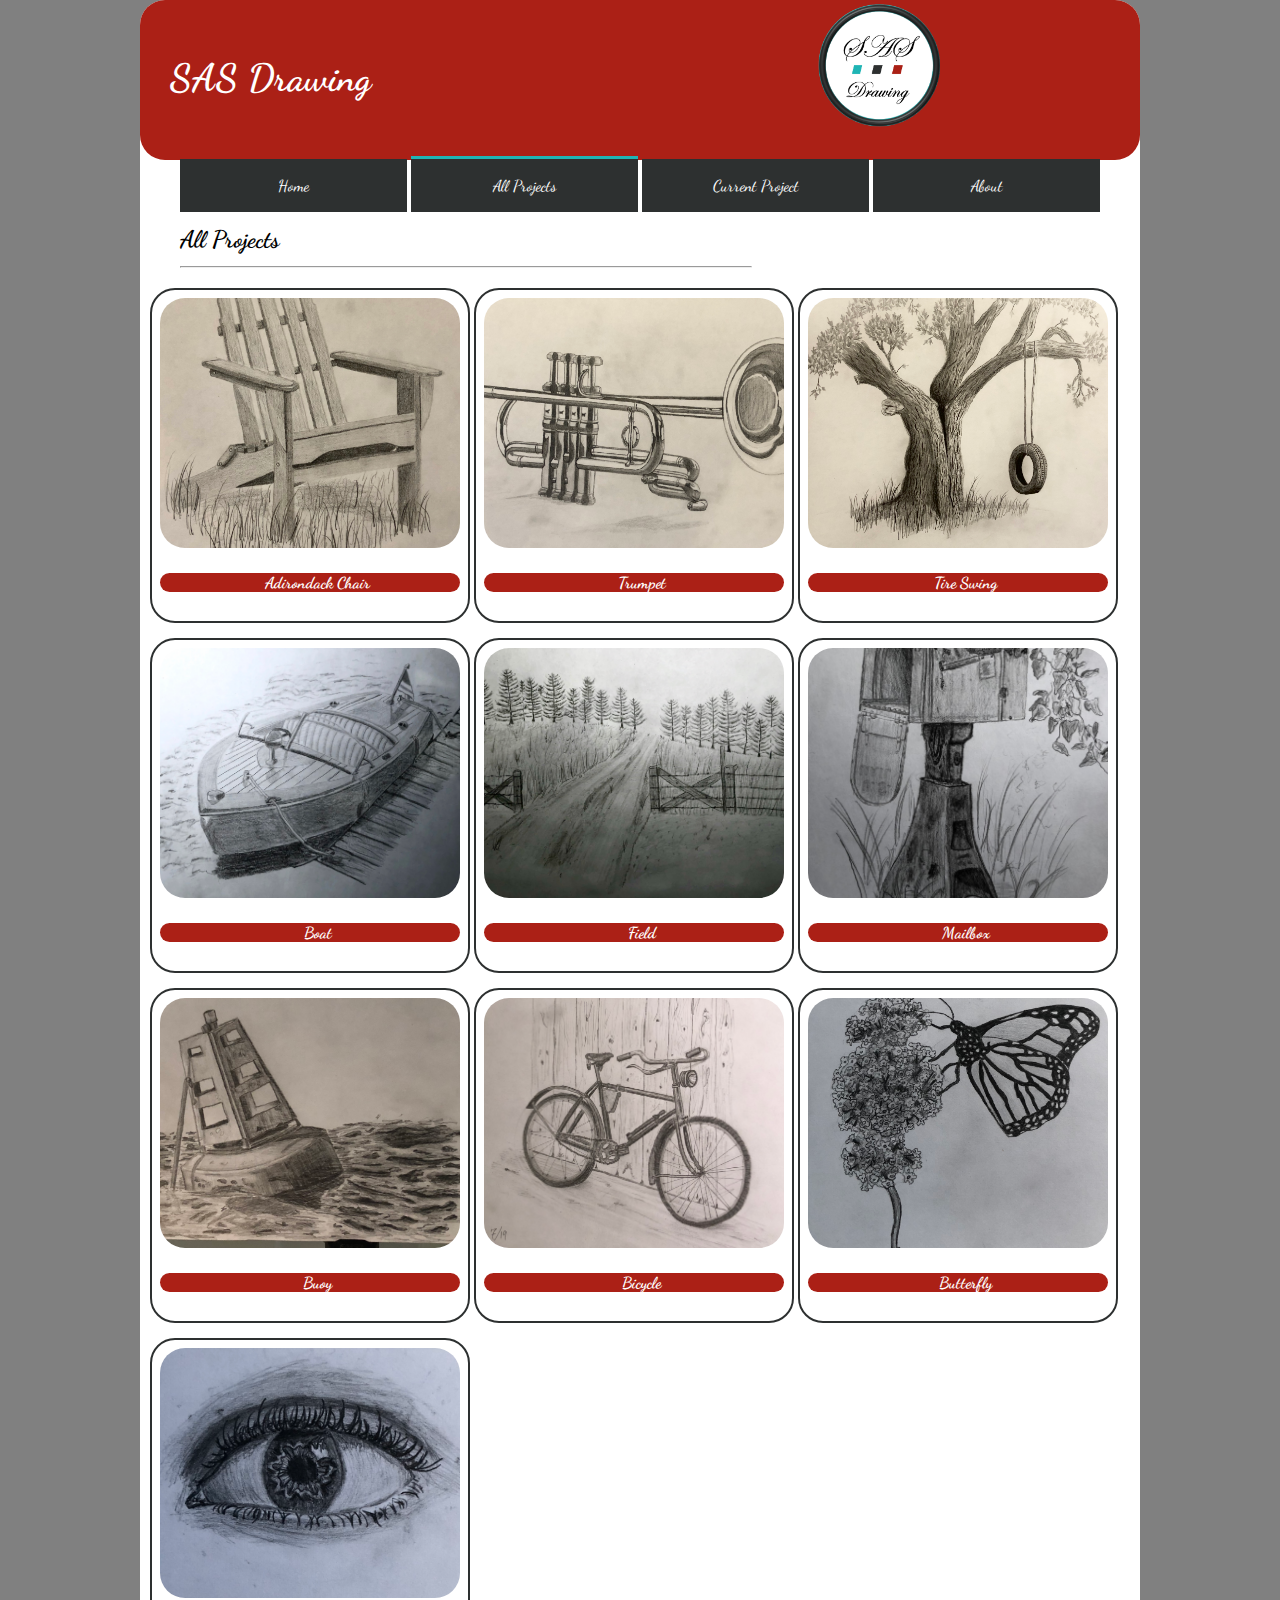
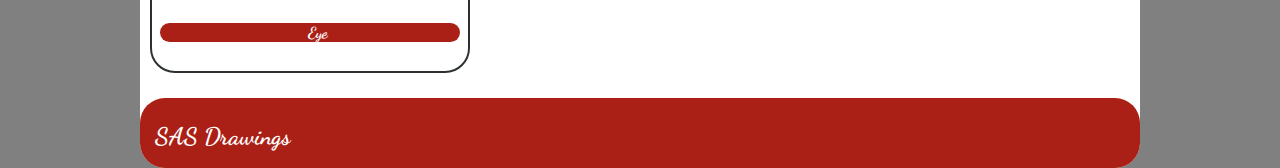
==== index.html @ c4d81cfa "Add files via upload" ====
<!DOCTYPE html>
<html lang="en">
    <head>
        <meta charset="UTF-8">
        <title>
            All Art
        </title>
        <link rel="stylesheet" href="index_style.css">
        <link href="https://fonts.googleapis.com/css2?family=Baloo+Da+2&family=Dancing+Script:wght@500&display=swap" rel="stylesheet">

    </head>

    <body>
        <header>
            <h1>SAS Drawing</h1>
            <img src="Images/logo.png">
            <nav>
                <ul>
                    <a href="home.html"><li>Home</li></a>
                    <a href="index.html"><li id="current">All Projects</li></a>
                    <a href="current_project.html"><li>Current Project</li></a>
                    <a href="about.html"><li>About</li></a>
                </ul>
            </nav>
        </header>

        <main>
            <h2>All Projects<hr width="60%" align="left"></h2>

            <a href="adirondack_chair.html">
                <div class="drawing">
                    <img src="Drawings/Adirondack_Chair.jpg">
                    <h4>Adirondack Chair</h4>
                </div>
            </a>

            <a href="trumpet.html">
                <div class="drawing">
                    <img src="Drawings/Trumpet.jpg">
                    <h4>Trumpet</h4>
                </div>
            </a>

            <a href="tire_swing.html">
                <div class="drawing">
                    <img src="Drawings/Tire_Swing.jpg">
                    <h4>Tire Swing</h4>
                </div>
            </a>

            <a href="boat.html">
                <div class="drawing">
                    <img src="Drawings/Boat.jpg">
                    <h4>Boat</h4>
                </div>
            </a>
            
            <a href="field.html">
                <div class="drawing">
                    <img src="Drawings/Field.jpg">
                    <h4>Field</h4>
                </div>
            </a>
               
            <a href="mailbox.html">
                <div class="drawing">
                    <img src="Drawings/Mailbox.jpg">
                    <h4>Mailbox</h4>
                </div>
            </a>

            <a href="buoy.html">
                <div class="drawing">
                    <img src="Drawings/Buoy.jpg">
                    <h4>Buoy</h4>
                </div>
            </a>
            
            <a href="bicycle.html">
                <div class="drawing">
                    <img src="Drawings/Bicycle.jpg">
                    <h4>Bicycle</h4>
                </div>
            </a>

            <a href="butterfly.html">
                <div class="drawing">
                    <img src="Drawings/Butterfly.jpg">
                    <h4>Butterfly</h4>
                </div>
            </a>
            
            <a href="eye.html">
                <div class="drawing">
                    <img src="Drawings/Eye.jpg">
                    <h4>Eye</h4>
                </div>
            </a>
        </main>

        <footer>
            <h2>SAS Drawings</h2>
        </footer>
    </body>
</html>
---- index_style.css ----
html {
    background: gray;
}

a {
    text-decoration: none;
    color: inherit;
}

body {
    background: white;
    max-width: 1000px;
    margin: 0 auto;
    color: black;
    border-radius: 25px;
}

header{
    background: #ab2016;
    color: white;
    height: 160px;
    width: 1000px;
    border-radius: 25px;
    display: inline-block;
}

header h1 {
    padding: 30px;
    padding-bottom: 10px;
    font-family: 'Dancing Script', cursive;
    display: inline-block;
    vertical-align: top;
    font-size: 38px;
}

header img {
    display: inline-block;
    width: 150px;
    padding-left: 400px;
}

nav li {
    list-style: none inside;
    width: 227px;
    padding: 17px 0px;
    display: inline-block;
    text-align: center;
    background: #2d3030;
    box-sizing: border-box;
    font-family: 'Dancing Script', cursive;
}

#current {
    border-top: 3px solid #1fb5b5;
}

nav li:hover {
    background-color: #1fb5b5;
    color: #2d3030;
}

main {
    display: inline-block;
    padding: 10px;
}

main h2 {
    padding-left: 30px;
    font-family: 'Dancing Script', cursive;
}

.drawing {
    display:inline-block;
    border: 2px solid #2d3030;
    padding: 8px;
    border-radius: 25px;
    width: 300px;
    height: 315px;
    margin-bottom: 15px;
}

.drawing:hover{
    background-color: #2d3030;
    border: 2px solid #1fb5b5;
}

.drawing img{
    border-radius: 25px;
    width: 300px;
    height: 250px;
    object-fit: cover;
    object-position: center;
}

.drawing h4 {
    background: #ab2016;
    color: white;
    padding-left: 15px;
    text-align: center;
    border-radius: 25px;
    font-family: 'Dancing Script', cursive;
}

footer {
    height: 60px;
    background: #ab2016;
    color: white;
    padding: 5px 15px;
    border-radius: 25px;
    font-family: 'Dancing Script', cursive;
}
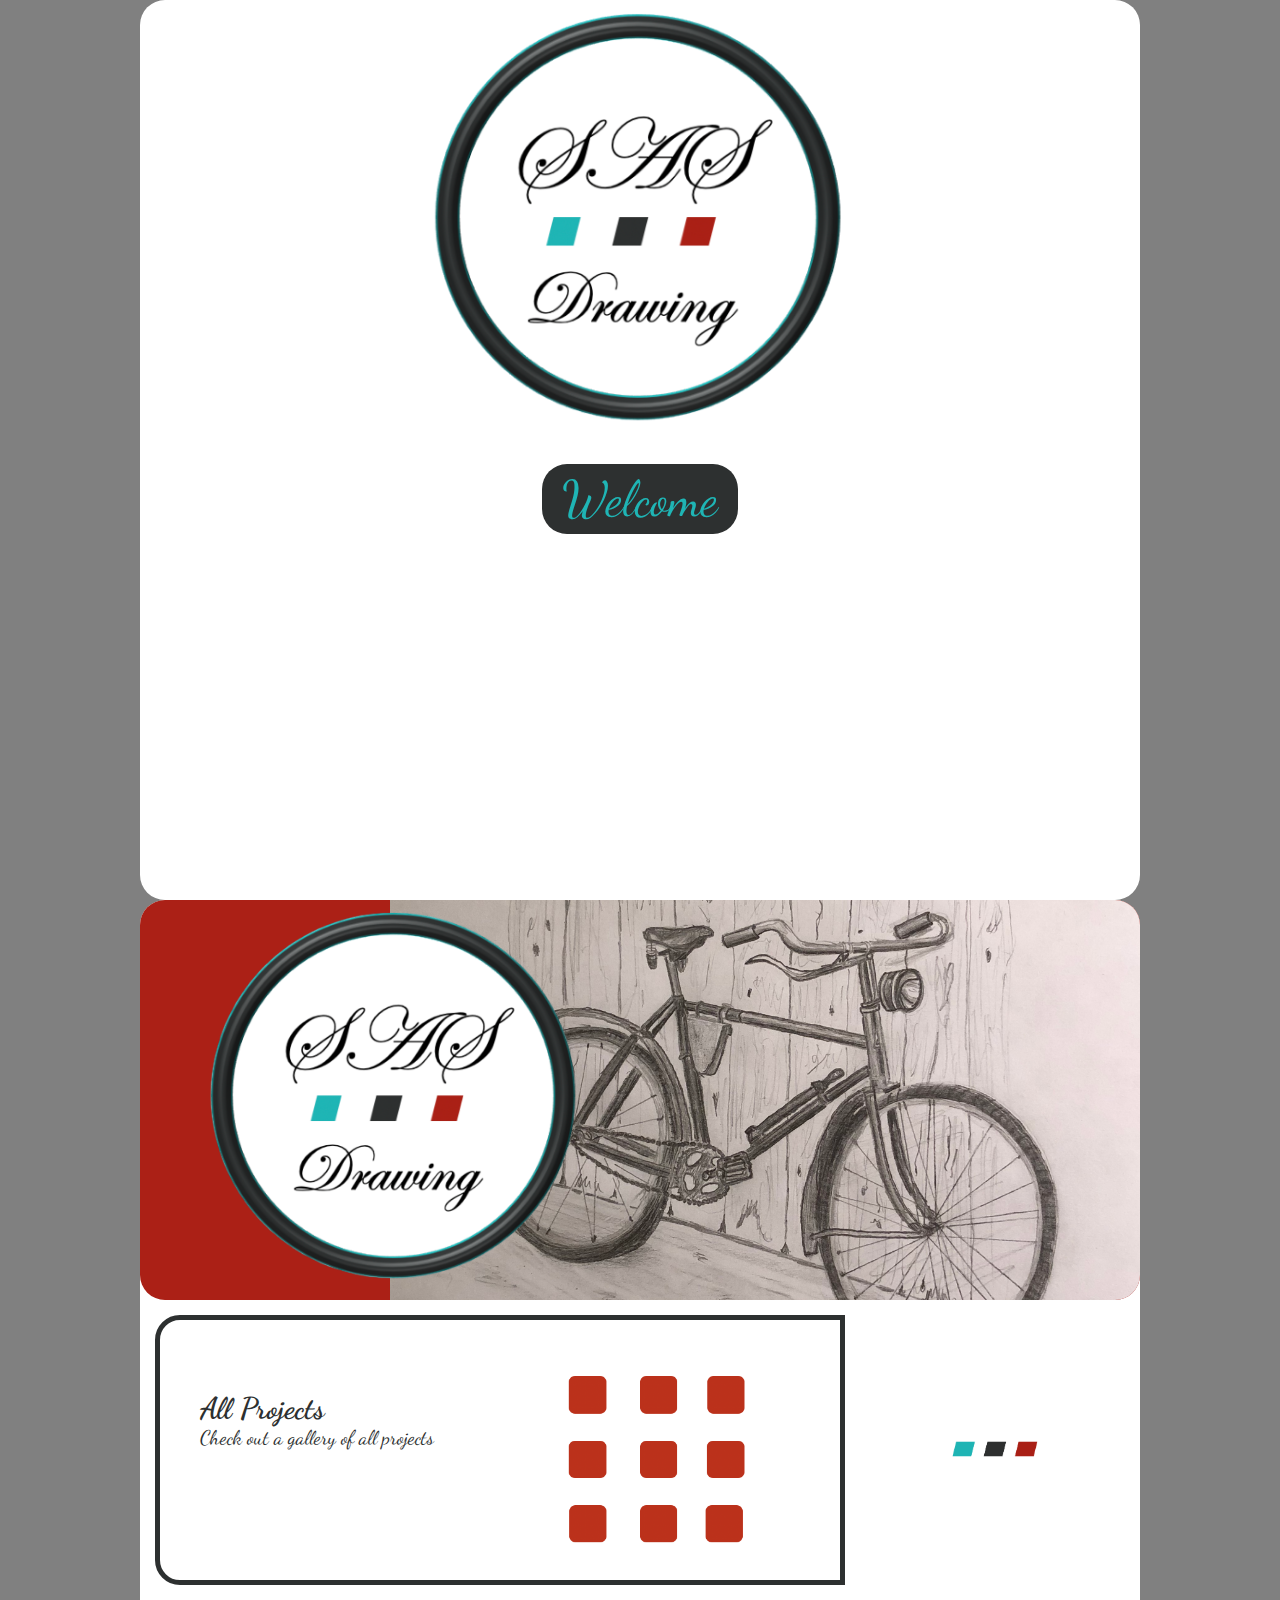
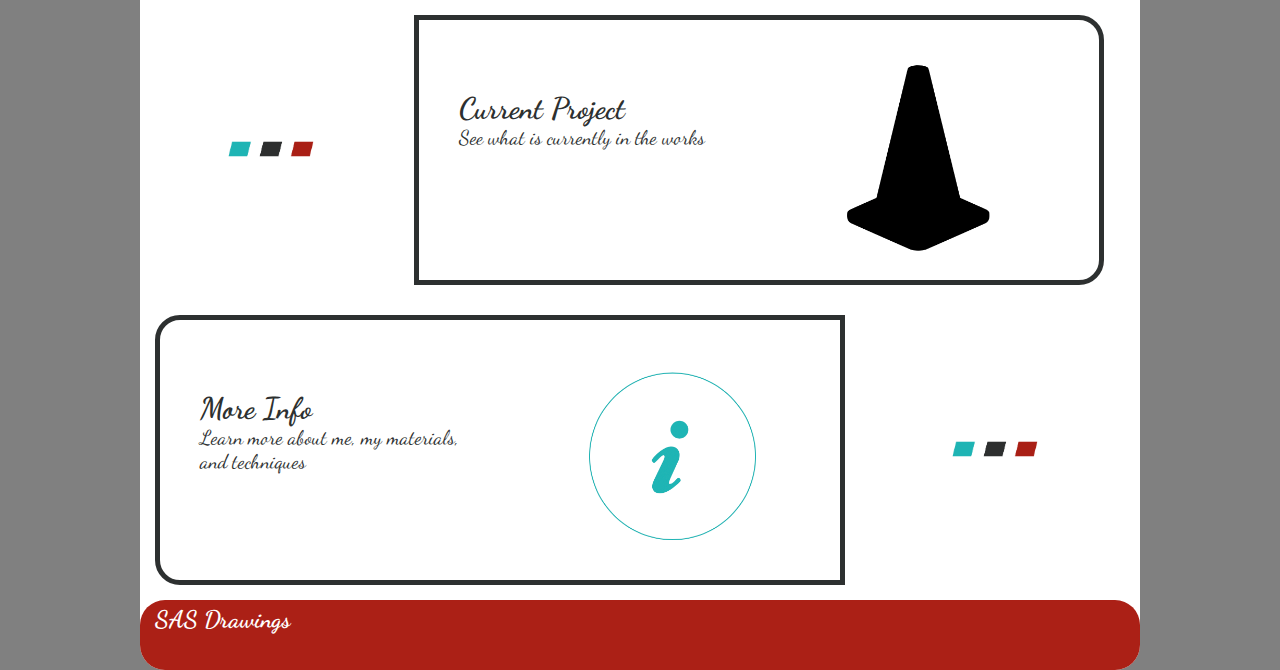
==== commit 936248c2: "Add files via upload" ====
--- a/index.html
+++ b/index.html
@@ -3,103 +3,135 @@
     <head>
         <meta charset="UTF-8">
         <title>
-            All Art
+            Home
         </title>
-        <link rel="stylesheet" href="index_style.css">
+        <link rel="stylesheet" href="home-style.css">
         <link href="https://fonts.googleapis.com/css2?family=Baloo+Da+2&family=Dancing+Script:wght@500&display=swap" rel="stylesheet">
 
     </head>
 
     <body>
-        <header>
-            <h1>SAS Drawing</h1>
-            <img src="Images/logo.png">
-            <nav>
-                <ul>
-                    <a href="home.html"><li>Home</li></a>
-                    <a href="index.html"><li id="current">All Projects</li></a>
-                    <a href="current_project.html"><li>Current Project</li></a>
-                    <a href="about.html"><li>About</li></a>
-                </ul>
-            </nav>
-        </header>
+        <div class="welcome">
+            <img src="Images/logo.png" width="500px" id="biglogo">
+            <a href="#" class="cont btn" id="button">Welcome</a>
+        </div>
 
-        <main>
-            <h2>All Projects<hr width="60%" align="left"></h2>
+        <div class="content">
+            <header>
+                <div id="slideshow">
+                    <img class="slide" src="Drawings/Bicycle.jpg">
+                    <img class="slide" src="Drawings/Boat.jpg">
+                    <img class="slide" src="Drawings/Buoy.jpg">
+                    <img class="slide" src="Drawings/Butterfly.jpg">
+                    <img class="slide" src="Drawings/Eye.jpg">
+                    <img class="slide" src="Drawings/Field.jpg">
+                    <img class="slide" src="Drawings/Mailbox.jpg">
+                    <img class="slide" src="Drawings/Tire_Swing.jpg">
+                    <img class="slide" src="Drawings/Trumpet.jpg">
+                    <img class="slide" src="Drawings/Adirondack_Chair.jpg">
+                </div>
+                <img src="Images/logo.png" id="smalllogo">
+            </header>
 
-            <a href="adirondack_chair.html">
-                <div class="drawing">
-                    <img src="Drawings/Adirondack_Chair.jpg">
-                    <h4>Adirondack Chair</h4>
-                </div>
-            </a>
+            <main>
+                <a href="gallery.html">
+                    <div id="all" style="border-top-left-radius: 25px; border-bottom-left-radius: 25px;">
+                        <div id="words">
+                            <h2>All Projects</h2>
+                            <p>Check out a gallery of all projects</p>
+                        </div>
+                        <div>
+                            <img src="Images/gallery_graphic.png" id="graphic">
+                        </div>
+                    </div>
+                </a>
 
-            <a href="trumpet.html">
-                <div class="drawing">
-                    <img src="Drawings/Trumpet.jpg">
-                    <h4>Trumpet</h4>
-                </div>
-            </a>
+                <img src="Images/rhombi.png" id="rhombus">
 
-            <a href="tire_swing.html">
-                <div class="drawing">
-                    <img src="Drawings/Tire_Swing.jpg">
-                    <h4>Tire Swing</h4>
-                </div>
-            </a>
+                <img src="Images/rhombi.png" id="rhombus">
+                
+                <a href="current_project.html">
+                    <div id="all" style="margin-left: 90px; border-bottom-right-radius: 25px; border-top-right-radius: 25px;">
+                        <div id="words">
+                            <h2>Current Project</h2>
+                            <p>See what is currently in the works</p>
+                        </div>
+                        <div>
+                            <img src="Images/cone.png" id="graphic">
+                        </div>
+                    </div>
+                </a>
 
-            <a href="boat.html">
-                <div class="drawing">
-                    <img src="Drawings/Boat.jpg">
-                    <h4>Boat</h4>
-                </div>
-            </a>
-            
-            <a href="field.html">
-                <div class="drawing">
-                    <img src="Drawings/Field.jpg">
-                    <h4>Field</h4>
-                </div>
-            </a>
-               
-            <a href="mailbox.html">
-                <div class="drawing">
-                    <img src="Drawings/Mailbox.jpg">
-                    <h4>Mailbox</h4>
-                </div>
-            </a>
+                <a href="about.html">
+                    <div id="all" style="border-top-left-radius: 25px; border-bottom-left-radius: 25px;">
+                        <div id="words">
+                            <h2>More Info</h2>
+                            <p>Learn more about me, my materials,<br> and techniques</p>
+                        </div>
+                        <div>
+                            <img src="Images/info.png" id="graphic">
+                        </div>
+                    </div>
+                </a>
 
-            <a href="buoy.html">
-                <div class="drawing">
-                    <img src="Drawings/Buoy.jpg">
-                    <h4>Buoy</h4>
-                </div>
-            </a>
-            
-            <a href="bicycle.html">
-                <div class="drawing">
-                    <img src="Drawings/Bicycle.jpg">
-                    <h4>Bicycle</h4>
-                </div>
-            </a>
+                <img src="Images/rhombi.png" id="rhombus">
 
-            <a href="butterfly.html">
-                <div class="drawing">
-                    <img src="Drawings/Butterfly.jpg">
-                    <h4>Butterfly</h4>
-                </div>
-            </a>
-            
-            <a href="eye.html">
-                <div class="drawing">
-                    <img src="Drawings/Eye.jpg">
-                    <h4>Eye</h4>
-                </div>
-            </a>
-        </main>
+            </main>
 
-        <footer>
-            <h2>SAS Drawings</h2>
-        </footer>
+            <footer>
+                <h2>SAS Drawings</h2>
+            </footer>
+        </div>
+
+
+        <script src="https://ajax.googleapis.com/ajax/libs/jquery/2.1.3/jquery.min.js"></script>
+        <script type="text/javascript">
+            var index = 0;
+            change();
+
+            function change(){
+                var pics = document.getElementsByClassName("slide");
+
+                for(var i = 0; i < pics.length; i++){
+                    pics[i].style.display = "none";
+                }
+
+                pics[index % pics.length].style.display = "block";
+
+                index++;
+
+                setTimeout(change, 3000);
+            }
+        </script>
+        <script type="text/javascript">
+        
+            (function() {
+
+                var documElem = $(document),
+                    slideDownPage = $('.content'),
+                    stuffs = $('.welcome'),
+                    windowH = $(window).height(),
+                    btns = $('.btn'),
+                    animSpeed = 700;
+
+                    // slideDownPage.css({
+                    //     height: 1370,
+                    //     top:
+                    // });
+                    
+                    btns.on('click', function() {
+                        slideDownPage.animate({'top': 0}, animSpeed);
+                        stuffs.animate({'margin-top': -windowH + 'px'}, animSpeed)
+                    });
+
+                    documElem.on('scroll', function() {
+                        if ($(this).scrollTop() > windowH) {
+                            stuffs.css('margin-top', -windowH + 'px');
+                            slideDownPage.css('margin-top', 0);
+                            documElem.scrollTop(0);
+                        }
+                    });
+            })();
+        </script>
     </body>
 </html>--- a/home-style.css
+++ b/home-style.css
@@ -0,0 +1,152 @@
+html {
+    background: gray;
+    height: 100%;
+    margin: 0;
+}
+
+* {
+    margin: 0;
+    padding: 0;
+}
+
+a {
+    text-decoration: none;
+    color: inherit;
+}
+
+body {
+    background: white;
+    max-width: 1000px;
+    margin: 0 auto;
+    color: black;
+    border-radius: 25px;
+    height: 100%;
+}
+
+#biglogo {
+    margin-left: 250px;
+    margin-right: 250px;
+}
+
+#button {
+    background: #2d3030;
+    border-radius: 25px;
+}
+
+header{
+    background: #ab2016;
+    color: white;
+    height: 400px;
+    width: 1000px;
+    border-radius: 25px;
+}
+
+#smalllogo{
+    position: absolute;
+    width: 450px;
+    left: 30px;
+    top: 0px;
+}
+
+#slideshow {
+    /* display: inline-block; */
+    position: relative;
+    left: 250px;
+    top: 0px;
+    vertical-align: top;
+}
+
+.slide {
+    /* width: 516px; */
+    width: 750px;
+    height: 400px;
+    object-fit: cover;
+    border-top-right-radius: 25px;
+    border-bottom-right-radius: 25px;
+}
+
+main {
+    display: inline-block;
+}
+
+.btn {
+    display: inline-block;
+    text-decoration: none;
+    font-family: 'Dancing Script', cursive;
+    padding: 5px 20px;
+}
+
+.content {
+    position: absolute;
+    width: 1000px;
+    box-sizing: content-box;
+    background: white;
+    border-radius: 25px;
+}
+
+#all {
+    margin: 15px;
+    background: white;
+    border: 5px solid #2d3030;
+    width: 600px;
+    height: 180px;
+    color: #2d3030;
+    font-family: 'Dancing Script', cursive;
+    padding: 40px;
+    display: inline-block;
+}
+
+#all div {
+    display: inline-block;
+} 
+
+#all:hover {
+    border: 5px solid #1fb5b5;
+}
+
+#graphic {
+    height: 200px;
+}
+
+#words {
+    display: inline-block;
+    margin-right: 100px;
+    vertical-align: top;
+    font-size: 20px;
+    padding-top: 30px;
+}
+
+#rhombus {
+    width: 100px;
+    display: inline-block;
+    vertical-align: top;
+    padding-top: 135px;
+    padding-left: 80px;
+}
+
+.welcome {
+    height: 100%;
+    text-align: center;
+    background-image: url(https://i.gifer.com/Eno3.gif);
+    background-repeat: repeat;
+    background-size: cover;
+    border-radius: 25px;
+    color: #1fb5b5;
+    font-size: 50px;
+}
+
+.welcome h1 {
+    padding-top: 200px;
+    padding-bottom: 50px;
+    font-family: 'Dancing Script', cursive;
+    font-size: 70px;
+}
+
+footer {
+    height: 60px;
+    background: #ab2016;
+    color: white;
+    padding: 5px 15px;
+    border-radius: 25px;
+    font-family: 'Dancing Script', cursive;
+}